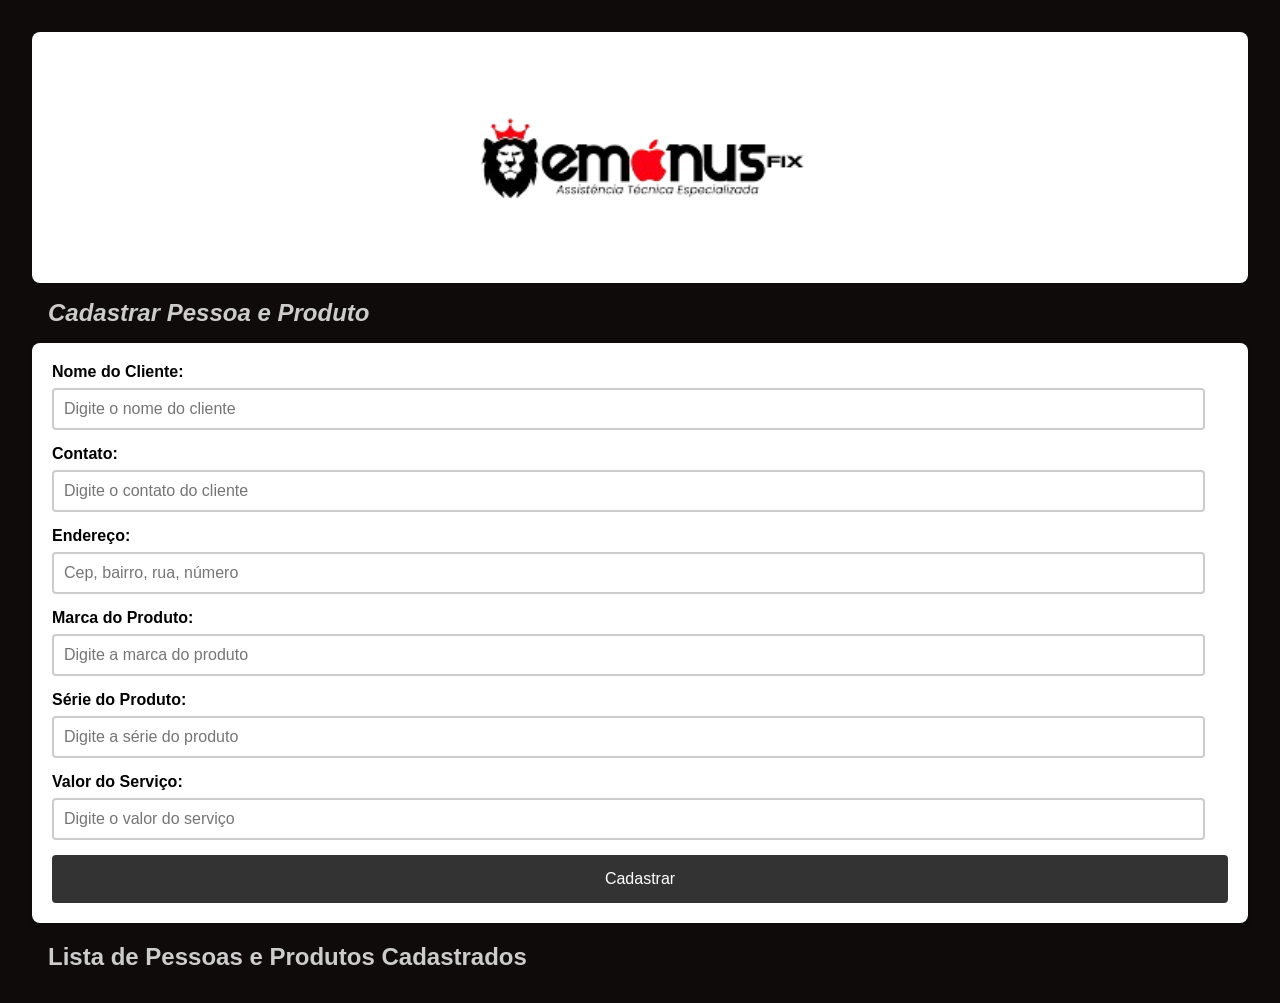
==== index.html @ d97e4c95 "Add files via upload" ====
<!DOCTYPE html>
<html lang="pt-br">
<head>
    <meta charset="UTF-8">
    <meta name="viewport" content="width=device-width, initial-scale=1.0">
    <title>Sistema de Cadastro</title>
    <link rel="stylesheet" href="style.css">
</head>
<body>
    <header>
        <h1>
            <img src="./logo emanus.png" alt="logo">
        </h1>
    </header>
    
    <main> 
        <!-- Formulário de Cadastro -->
        <section> 
            <h2> <i>Cadastrar Pessoa e Produto</i> </h2>
            <form id="cadastroForm"> 
                <label for="nomeCliente">Nome do Cliente:</label>
                <input type="text" id="nomeCliente" placeholder="Digite o nome do cliente" required> 
                
                <label for="contatoCliente">Contato:</label> 
                <input type="text" id="contatoCliente" placeholder="Digite o contato do cliente" required> 
                
                <label for="enderecoCliente">Endereço:</label> 
                <input type="text" id="enderecoCliente" placeholder="Cep, bairro, rua, número" required> 
                
                <label for="marcaProduto">Marca do Produto:</label> 
                <input type="text" id="marcaProduto" placeholder="Digite a marca do produto" required> 
                
                <label for="serieProduto">Série do Produto:</label> 
                <input type="text" id="serieProduto" placeholder="Digite a série do produto" required> 

                <label for="valordoserviço">Valor do Serviço:</label> 
                <input type="text" id="valordoserviço" placeholder="Digite o valor do serviço" required> 
                
                <button type="submit">Cadastrar</button> 
            </form> 
        </section> 

        <!-- Lista de Pessoas e Produtos --> 
        <section> 
            <h2>Lista de Pessoas e Produtos Cadastrados</h2> 
            <ul id="listaCadastro"></ul> 
        </section> 
    </main> 
    
    <script src="script.js"></script> 
</body>

</html>
---- style.css ----
/* Estilos gerais */ 
body { 
    font-family: Arial, sans-serif; 
    margin: 2rem; 
    padding: 0; 
    background-color: #100b0b; 
    
} 

/* Cabeçalho */
header { 
    background-color: #ffffff; 
    color: #333; 
    text-align: center; 
    padding: 20px; 
    border-radius: 8px;
} 

img {
    width: 35%;
    height: auto;
}

h1, h2 { 
    margin: 1rem; 
    color: #ccc;
} 

/* Formulário */ 
form { 
    background: white; 
    padding: 20px; 
    border-radius: 8px; 
    box-shadow: 0 2px 4px rgba(1, 0, 0, 0.2); 
    margin-bottom: 20px; 
} 

form label { 
    display: block; 
    margin-bottom: 7px; 
    font-weight: bold; 
} 

form input { 
    width: 96%; 
    padding: 10px; 
    margin-bottom: 15px; 
    border-radius: 4px; 
    border: 2px solid #ccc; 
    font-size: 16px; 
   
} 

form button { 
    background-color: #333; 
    color: white; 
    padding: 15px; 
    width: 100%; 
    border: none; 
    border-radius: 4px; 
    font-size: 16px; 
    cursor: pointer; 
} 

form button:hover { 
    background-color: #da1414; 
}
 
/* Lista de Pessoas e Produtos */ 
ul { 
    list-style: none; 
    padding: 0; 
} 

ul li { 
    background: #fff; 
    margin: 10px 0; 
    padding: 15px; 
    border-radius: 8px; 
    box-shadow: 0 2px 4px rgba(0, 0, 0, 0.1); 
} 

ul li span { 
    display: block; 
    margin-bottom: 5px; 
    font-size: 14px; 
    color: #555; 
} 

/* Responsividade */ 
@media (max-width: 768px) { 
    form { 
        padding: 15px; 
    } 
    ul li { 
        padding: 10px; 
    } 
}
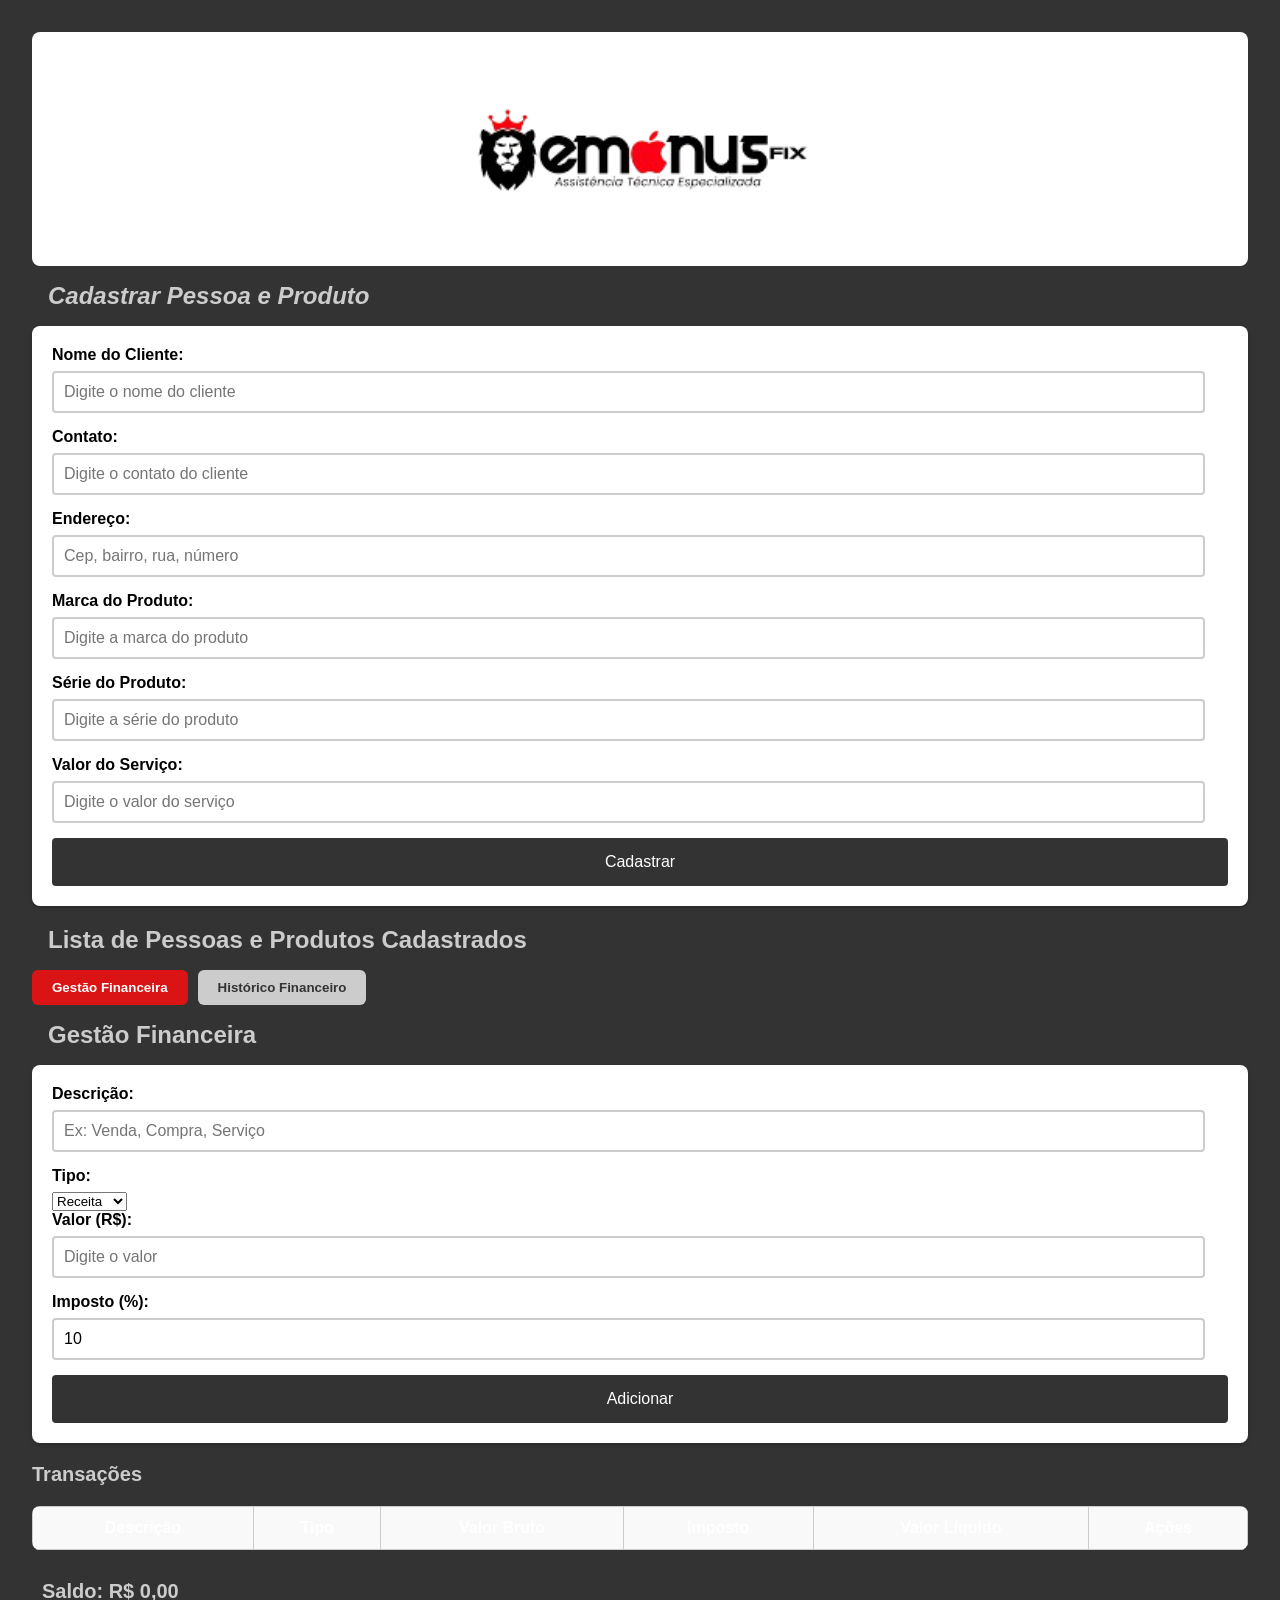
==== commit b7010aa7: "Update index.html" ====
--- a/index.html
+++ b/index.html
@@ -46,8 +46,77 @@
             <ul id="listaCadastro"></ul> 
         </section> 
     </main> 
+
+
+    <!-- Complemento -->
+        <!-- Menu de abas -->
+    <nav class="tabs">
+        <button class="tab-btn active" onclick="abrirAba('gestao')">Gestão Financeira</button>
+        <button class="tab-btn" onclick="abrirAba('historico')">Histórico Financeiro</button>
+    </nav>
+
+    <!-- Aba Gestão Financeira -->
+    <section id="gestao" class="tab-content active">
+        <h2>Gestão Financeira</h2>
+        <form id="financeForm">
+            <label for="descricao">Descrição:</label>
+            <input type="text" id="descricao" placeholder="Ex: Venda, Compra, Serviço" required>
+
+            <label for="tipo">Tipo:</label>
+            <select id="tipo" required>
+                <option value="receita">Receita</option>
+                <option value="despesa">Despesa</option>
+            </select>
+
+            <label for="valor">Valor (R$):</label>
+            <input type="number" id="valor" placeholder="Digite o valor" required>
+
+            <label for="imposto">Imposto (%):</label>
+            <input type="number" id="imposto" placeholder="Ex: 10" value="10" required>
+
+            <button type="submit">Adicionar</button>
+        </form>
+
+        <h3>Transações</h3>
+        <table id="tabelaFinanceira">
+            <thead>
+                <tr>
+                    <th>Descrição</th>
+                    <th>Tipo</th>
+                    <th>Valor Bruto</th>
+                    <th>Imposto</th>
+                    <th>Valor Líquido</th>
+                    <th>Ações</th>
+                </tr>
+            </thead>
+            <tbody></tbody>
+        </table>
+
+        <h3 id="saldo">Saldo: R$ 0,00</h3>
+    </section>
+
+    <!-- Aba Histórico -->
+    <section id="historico" class="tab-content">
+        <h2>Histórico Financeiro</h2>
+        <table id="tabelaHistorico">
+            <thead>
+                <tr>
+                    <th>Data</th>
+                    <th>Descrição</th>
+                    <th>Tipo</th>
+                    <th>Valor Bruto</th>
+                    <th>Imposto</th>
+                    <th>Valor Líquido</th>
+                </tr>
+            </thead>
+            <tbody></tbody>
+        </table>
+    </section>
+
+
+  
     
     <script src="script.js"></script> 
 </body>
 
-</html>+</html>
--- a/style.css
+++ b/style.css
@@ -1,18 +1,26 @@
-/* Estilos gerais */ 
+
+:root {
+    --cor0: #ffffff;
+    --cor1: #333;
+    --cor2: #ccc;
+    --cor3: #da1414;
+    --cor4: #555;
+}
+
 body { 
     font-family: Arial, sans-serif; 
     margin: 2rem; 
     padding: 0; 
-    background-color: #100b0b; 
+    background-color: var(--cor1); 
     
 } 
 
-/* Cabeçalho */
+
 header { 
-    background-color: #ffffff; 
-    color: #333; 
+    background-color: var(--cor0); 
+    color: var(--cor1); 
     text-align: center; 
-    padding: 20px; 
+    padding: 10px; 
     border-radius: 8px;
 } 
 
@@ -23,12 +31,12 @@
 
 h1, h2 { 
     margin: 1rem; 
-    color: #ccc;
-} 
-
-/* Formulário */ 
+    color: var(--cor2);
+} 
+
+
 form { 
-    background: white; 
+    background: var(--cor0); 
     padding: 20px; 
     border-radius: 8px; 
     box-shadow: 0 2px 4px rgba(1, 0, 0, 0.2); 
@@ -46,14 +54,13 @@
     padding: 10px; 
     margin-bottom: 15px; 
     border-radius: 4px; 
-    border: 2px solid #ccc; 
+    border: 2px solid var(--cor2); 
     font-size: 16px; 
-   
 } 
 
 form button { 
-    background-color: #333; 
-    color: white; 
+    background-color: var(--cor1); 
+    color: var(--cor0); 
     padding: 15px; 
     width: 100%; 
     border: none; 
@@ -63,17 +70,16 @@
 } 
 
 form button:hover { 
-    background-color: #da1414; 
+    background-color: var(--cor3); 
 }
  
-/* Lista de Pessoas e Produtos */ 
 ul { 
     list-style: none; 
     padding: 0; 
 } 
 
 ul li { 
-    background: #fff; 
+    background: var(--cor0); 
     margin: 10px 0; 
     padding: 15px; 
     border-radius: 8px; 
@@ -84,8 +90,160 @@
     display: block; 
     margin-bottom: 5px; 
     font-size: 14px; 
-    color: #555; 
-} 
+    color: var(--cor4); 
+} 
+
+/*adaptação do código*/
+
+/* Estilo financeiro */
+#tabelaFinanceira {
+    width: 100%;
+    border-collapse: collapse;
+    margin-top: 15px;
+}
+
+#tabelaFinanceira th, #tabelaFinanceira td {
+    border: 1px solid var(--cor2);
+    padding: 10px;
+    text-align: center;
+}
+
+#tabelaFinanceira th {
+    
+    color: var(--cor0);
+}
+
+#saldo {
+    margin-top: 15px;
+    font-size: 18px;
+    font-weight: bold;
+    color: var(--cor0);
+}
+
+/* Estilo financeiro */
+#tabelaFinanceira {
+    width: 100%;
+    border-collapse: collapse;
+    margin-top: 15px;
+    border-radius: 8px;
+    overflow: hidden;
+}
+
+#tabelaFinanceira th, #tabelaFinanceira td {
+    border: 1px solid var(--cor2);
+    padding: 12px;
+    text-align: center;
+}
+
+#tabelaFinanceira th {
+    
+    color: var(--cor0);
+    font-size: 16px;
+}
+
+#tabelaFinanceira tr {
+    background-color: #f9f9f9;
+}
+
+.receita {
+    color: green;
+    font-weight: bold;
+}
+
+.despesa {
+    color: red;
+    font-weight: bold;
+}
+
+#saldo {
+    margin-top: 15px;
+    font-size: 20px;
+    font-weight: bold;
+    padding: 10px;
+    border-radius: 6px;
+    display: inline-block;
+}
+
+.liquido {
+    font-weight: bold;
+    color: blue;
+}
+
+/*Complemento*/
+
+/* Estilo das abas */
+.tabs {
+    display: flex;
+    gap: 10px;
+    margin: 15px 0;
+}
+
+.tab-btn {
+    padding: 10px 20px;
+    border: none;
+    border-radius: 6px;
+    cursor: pointer;
+    background: var(--cor2);
+    color: var(--cor1);
+    font-weight: bold;
+}
+
+.tab-btn.active {
+    background: var(--cor3);
+    color: var(--cor0);
+}
+
+.tab-content {
+    display: none;
+}
+
+.tab-content.active {
+    display: block;
+}
+
+/*branco*/
+/* Aba de histórico com fundo branco */
+#historico {
+    background-color: #ffffff;
+    padding: 15px;
+    border-radius: 8px;
+    box-shadow: 0 2px 6px rgba(0,0,0,0.2);
+    color: #333; /* texto escuro para contraste */
+}
+
+/* Tabela do histórico */
+#tabelaHistorico {
+    width: 100%;
+    border-collapse: collapse;
+    margin-top: 15px;
+}
+
+#tabelaHistorico th, #tabelaHistorico td {
+    border: 1px solid #ccc;
+    padding: 10px;
+    text-align: center;
+}
+
+#tabelaHistorico th {
+    background-color: #333;
+    color: #fff;
+    font-size: 16px;
+}
+
+#tabelaHistorico tr:nth-child(even) {
+    background-color: #f9f9f9;
+}
+
+/* Título da tabela de transações */
+#gestao h3 {
+    color: #ccc; /* deixa o texto branco */
+    margin-top: 20px;
+    font-size: 20px;
+    font-weight: bold;
+}
+
+
+
 
 /* Responsividade */ 
 @media (max-width: 768px) { 
@@ -95,4 +253,4 @@
     ul li { 
         padding: 10px; 
     } 
-}+}
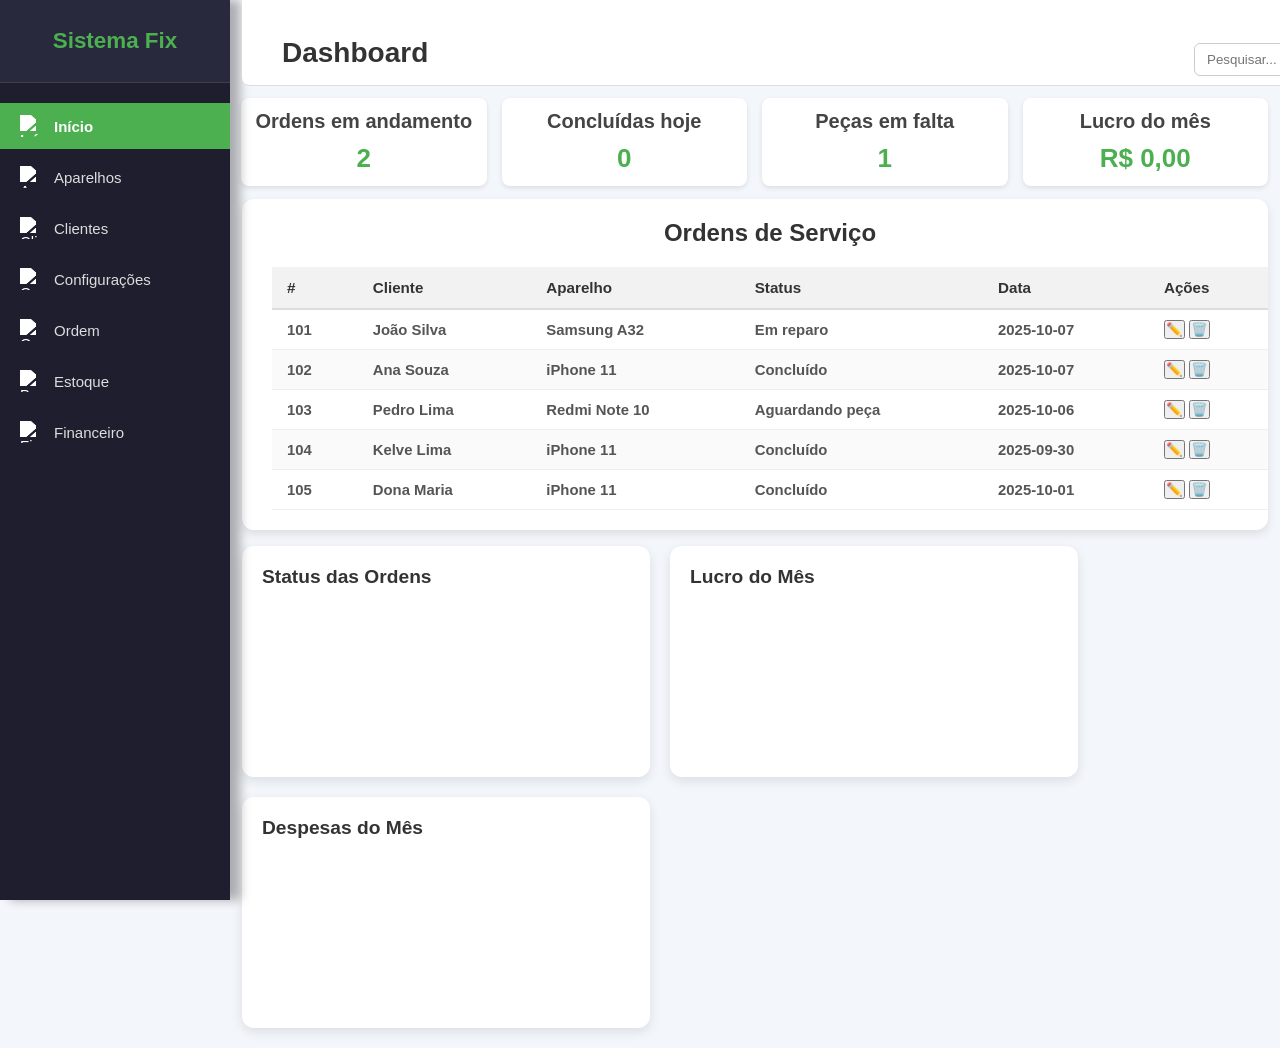
==== commit 31d4337f: "Add files via upload" ====
--- a/index.html
+++ b/index.html
@@ -1,122 +1,178 @@
 <!DOCTYPE html>
-<html lang="pt-br">
+<html lang="pt-BR">
 <head>
-    <meta charset="UTF-8">
-    <meta name="viewport" content="width=device-width, initial-scale=1.0">
-    <title>Sistema de Cadastro</title>
-    <link rel="stylesheet" href="style.css">
+  <meta charset="UTF-8">
+  <meta name="viewport" content="width=device-width, initial-scale=1.0">
+  <link rel="stylesheet" href="style.css">
+  <script src="https://cdn.jsdelivr.net/npm/chart.js"></script>  <!-- Biblioteca Chart.js -->
+  <script src="app.js"></script>
+
+  <title>Sistema Fix - Dashboard</title>
 </head>
 <body>
-    <header>
-        <h1>
-            <img src="./logo emanus.png" alt="logo">
-        </h1>
+
+    <!--Menu Lateral-->
+    <aside class="sidebar">
+        <div class="logo">
+            <h2>Sistema Fix</h2>
+        </div>
+
+        <nav class="menu">
+            <ul>
+                <li>
+                    <a href="index.html" class="active">
+                        <img src="/Imagens/house.png" alt="Início"> 
+                        Início
+                    </a>
+                </li>
+                <li>
+                    <a href="aparelhos.html">
+                        <img src="/Imagens/phone.png" alt="Aparelhos"> 
+                        Aparelhos
+                    </a>
+                </li>
+                <li>
+                    <a href="clientes.html">
+                        <img src="/Imagens/contact.png" alt="Clientes"> 
+                        Clientes
+                    </a>
+                </li>
+                <li>
+                    <a href="configuração.html">
+                        <img src="/Imagens/settings.png" alt="Configurações"> 
+                        Configurações
+                    </a>
+                </li>
+                <li>
+                    <a href="ordens.html">
+                        <img src="/Imagens/scroll-text.png" alt="Ordem"> 
+                        Ordem
+                    </a>
+                </li>
+                <li>
+                    <a href="estoque.html">
+                        <img src="/Imagens/boxes.png" alt="Boxes"> 
+                        Estoque
+                    </a>
+                </li>
+                <li>
+                    <a href="financeiro.html">
+                        <img src="/Imagens/badge-dollar-sign.png" alt="Financeiro"> 
+                        Financeiro
+                    </a>
+                </li>
+            </ul>
+        </nav>
+        
+        <!--<button id="themeToggle" class="btn tema">
+            <img src="/Imagens/sun-moon.png" alt="Dia/Noite">
+        </button>-->
+    </aside>
+
+    <!-- Área principal -->
+    <header class="topbar">
+        <h1 class="titulo-dashboard"><b>Dashboard</h1>
+        <div class="search-bar">
+            <input type="text" placeholder="Pesquisar...">
+        </div>
     </header>
-    
-    <main> 
-        <!-- Formulário de Cadastro -->
-        <section> 
-            <h2> <i>Cadastrar Pessoa e Produto</i> </h2>
-            <form id="cadastroForm"> 
-                <label for="nomeCliente">Nome do Cliente:</label>
-                <input type="text" id="nomeCliente" placeholder="Digite o nome do cliente" required> 
-                
-                <label for="contatoCliente">Contato:</label> 
-                <input type="text" id="contatoCliente" placeholder="Digite o contato do cliente" required> 
-                
-                <label for="enderecoCliente">Endereço:</label> 
-                <input type="text" id="enderecoCliente" placeholder="Cep, bairro, rua, número" required> 
-                
-                <label for="marcaProduto">Marca do Produto:</label> 
-                <input type="text" id="marcaProduto" placeholder="Digite a marca do produto" required> 
-                
-                <label for="serieProduto">Série do Produto:</label> 
-                <input type="text" id="serieProduto" placeholder="Digite a série do produto" required> 
-
-                <label for="valordoserviço">Valor do Serviço:</label> 
-                <input type="text" id="valordoserviço" placeholder="Digite o valor do serviço" required> 
-                
-                <button type="submit">Cadastrar</button> 
-            </form> 
-        </section> 
-
-        <!-- Lista de Pessoas e Produtos --> 
-        <section> 
-            <h2>Lista de Pessoas e Produtos Cadastrados</h2> 
-            <ul id="listaCadastro"></ul> 
-        </section> 
-    </main> 
 
 
-    <!-- Complemento -->
-        <!-- Menu de abas -->
-    <nav class="tabs">
-        <button class="tab-btn active" onclick="abrirAba('gestao')">Gestão Financeira</button>
-        <button class="tab-btn" onclick="abrirAba('historico')">Histórico Financeiro</button>
-    </nav>
+    <!-- Cards principais -->
+    <section class="cards-container">
+        <div class="card">
+            <h3>Ordens em andamento</h3>
+            <p>12</p>
+        </div>
 
-    <!-- Aba Gestão Financeira -->
-    <section id="gestao" class="tab-content active">
-        <h2>Gestão Financeira</h2>
-        <form id="financeForm">
-            <label for="descricao">Descrição:</label>
-            <input type="text" id="descricao" placeholder="Ex: Venda, Compra, Serviço" required>
+        <div class="card">
+            <h3>Concluídas hoje</h3>
+            <p>5</p>
+        </div>
 
-            <label for="tipo">Tipo:</label>
-            <select id="tipo" required>
-                <option value="receita">Receita</option>
-                <option value="despesa">Despesa</option>
-            </select>
+        <div class="card">
+            <h3>Peças em falta</h3>
+            <p>3</p>
+        </div>
 
-            <label for="valor">Valor (R$):</label>
-            <input type="number" id="valor" placeholder="Digite o valor" required>
-
-            <label for="imposto">Imposto (%):</label>
-            <input type="number" id="imposto" placeholder="Ex: 10" value="10" required>
-
-            <button type="submit">Adicionar</button>
-        </form>
-
-        <h3>Transações</h3>
-        <table id="tabelaFinanceira">
-            <thead>
-                <tr>
-                    <th>Descrição</th>
-                    <th>Tipo</th>
-                    <th>Valor Bruto</th>
-                    <th>Imposto</th>
-                    <th>Valor Líquido</th>
-                    <th>Ações</th>
-                </tr>
-            </thead>
-            <tbody></tbody>
-        </table>
-
-        <h3 id="saldo">Saldo: R$ 0,00</h3>
+        <div class="card">
+            <h3>Lucro do mês</h3>
+            <p>R$ 4.520,00</p>
+        </div>
     </section>
 
-    <!-- Aba Histórico -->
-    <section id="historico" class="tab-content">
-        <h2>Histórico Financeiro</h2>
-        <table id="tabelaHistorico">
-            <thead>
-                <tr>
-                    <th>Data</th>
-                    <th>Descrição</th>
-                    <th>Tipo</th>
-                    <th>Valor Bruto</th>
-                    <th>Imposto</th>
-                    <th>Valor Líquido</th>
-                </tr>
-            </thead>
-            <tbody></tbody>
-        </table>
+    <!-- Tabela de ordens -->
+    <section class="table">
+      <h3>Ordens de Serviço</h3>
+      <table>
+        <thead>
+          <tr>
+            <th>#</th>
+            <th>Cliente</th>
+            <th>Aparelho</th>
+            <th>Status</th>
+            <th>Data</th>
+            <th>Ações</th>
+          </tr>
+        </thead>
+        <tbody>
+          <tr>
+            <td>101</td>
+            <td>João Silva</td>
+            <td>Samsung A32</td>
+            <td>Em reparo</td>
+            <td>07/10/2025</td>
+          </tr>
+          <tr>
+            <td>102</td>
+            <td>Ana Souza</td>
+            <td>iPhone 11</td>
+            <td>Concluído</td>
+            <td>07/10/2025</td>
+          </tr>
+          <tr>
+            <td>103</td>
+            <td>Pedro Lima</td>
+            <td>Redmi Note 10</td>
+            <td>Aguardando peça</td>
+            <td>06/10/2025</td>
+          </tr>
+          <tr>
+            <td>104</td>
+            <td>Kelve Lima</td>
+            <td>iPhone 11</td>
+            <td>Concluído</td>
+            <td>07/10/2025</td>
+          </tr>
+          <tr>
+            <td>105</td>
+            <td>Dona Maria</td>
+            <td>iPhone 11</td>
+            <td>Concluído</td>
+            <td>07/10/2025</td>
+          </tr>
+        </tbody>
+      </table>
     </section>
 
+    <section class="graficos">
+        <div class="grafico-card">
+            <h3>Status das Ordens</h3>
+            <canvas id="chart-status"></canvas>
+        </div>
 
-  
-    
-    <script src="script.js"></script> 
-</body>
+        <div class="grafico-card">
+            <h3>Lucro do Mês</h3>
+            <canvas id="chart-lucro"></canvas>
+        </div>
 
+        <div class="grafico-card">
+            <h3>Despesas do Mês</h3>
+            <canvas id="chart-lucro"></canvas>
+        </div>
+    </section>
+
+<script src="index.js"></script>
+
+</body>  
 </html>
--- a/style.css
+++ b/style.css
@@ -1,256 +1,256 @@
-
-:root {
-    --cor0: #ffffff;
-    --cor1: #333;
-    --cor2: #ccc;
-    --cor3: #da1414;
-    --cor4: #555;
-}
-
-body { 
-    font-family: Arial, sans-serif; 
-    margin: 2rem; 
-    padding: 0; 
-    background-color: var(--cor1); 
-    
+* {
+  margin: 0;          /* Remove margens padrão de todos os elementos */
+  padding: 0px;         /* Remove preenchimentos padrão de todos os elementos */
+  box-sizing: border-box;  /* Inclui padding e border na largura/altura total do elemento */
+  font-family: 'Roboto', 'Segoe UI', Arial, sans-serif;  /* Define a família de fontes em ordem de preferência */
 } 
 
-
-header { 
-    background-color: var(--cor0); 
-    color: var(--cor1); 
-    text-align: center; 
-    padding: 10px; 
-    border-radius: 8px;
-} 
-
-img {
-    width: 35%;
-    height: auto;
-}
-
-h1, h2 { 
-    margin: 1rem; 
-    color: var(--cor2);
-} 
-
-
-form { 
-    background: var(--cor0); 
-    padding: 20px; 
-    border-radius: 8px; 
-    box-shadow: 0 2px 4px rgba(1, 0, 0, 0.2); 
-    margin-bottom: 20px; 
-} 
-
-form label { 
-    display: block; 
-    margin-bottom: 7px; 
-    font-weight: bold; 
-} 
-
-form input { 
-    width: 96%; 
-    padding: 10px; 
-    margin-bottom: 15px; 
-    border-radius: 4px; 
-    border: 2px solid var(--cor2); 
-    font-size: 16px; 
-} 
-
-form button { 
-    background-color: var(--cor1); 
-    color: var(--cor0); 
-    padding: 15px; 
-    width: 100%; 
-    border: none; 
-    border-radius: 4px; 
-    font-size: 16px; 
-    cursor: pointer; 
-} 
-
-form button:hover { 
-    background-color: var(--cor3); 
-}
- 
-ul { 
-    list-style: none; 
-    padding: 0; 
-} 
-
-ul li { 
-    background: var(--cor0); 
-    margin: 10px 0; 
-    padding: 15px; 
-    border-radius: 8px; 
-    box-shadow: 0 2px 4px rgba(0, 0, 0, 0.1); 
-} 
-
-ul li span { 
-    display: block; 
-    margin-bottom: 5px; 
-    font-size: 14px; 
-    color: var(--cor4); 
-} 
-
-/*adaptação do código*/
-
-/* Estilo financeiro */
-#tabelaFinanceira {
-    width: 100%;
-    border-collapse: collapse;
-    margin-top: 15px;
-}
-
-#tabelaFinanceira th, #tabelaFinanceira td {
-    border: 1px solid var(--cor2);
-    padding: 10px;
-    text-align: center;
-}
-
-#tabelaFinanceira th {
-    
-    color: var(--cor0);
-}
-
-#saldo {
-    margin-top: 15px;
-    font-size: 18px;
-    font-weight: bold;
-    color: var(--cor0);
-}
-
-/* Estilo financeiro */
-#tabelaFinanceira {
-    width: 100%;
-    border-collapse: collapse;
-    margin-top: 15px;
-    border-radius: 8px;
-    overflow: hidden;
-}
-
-#tabelaFinanceira th, #tabelaFinanceira td {
-    border: 1px solid var(--cor2);
-    padding: 12px;
-    text-align: center;
-}
-
-#tabelaFinanceira th {
-    
-    color: var(--cor0);
-    font-size: 16px;
-}
-
-#tabelaFinanceira tr {
-    background-color: #f9f9f9;
-}
-
-.receita {
-    color: green;
-    font-weight: bold;
-}
-
-.despesa {
-    color: red;
-    font-weight: bold;
-}
-
-#saldo {
-    margin-top: 15px;
-    font-size: 20px;
-    font-weight: bold;
-    padding: 10px;
-    border-radius: 6px;
-    display: inline-block;
-}
-
-.liquido {
-    font-weight: bold;
-    color: blue;
-}
-
-/*Complemento*/
-
-/* Estilo das abas */
-.tabs {
-    display: flex;
-    gap: 10px;
-    margin: 15px 0;
-}
-
-.tab-btn {
-    padding: 10px 20px;
-    border: none;
-    border-radius: 6px;
-    cursor: pointer;
-    background: var(--cor2);
-    color: var(--cor1);
-    font-weight: bold;
-}
-
-.tab-btn.active {
-    background: var(--cor3);
-    color: var(--cor0);
-}
-
-.tab-content {
-    display: none;
-}
-
-.tab-content.active {
-    display: block;
-}
-
-/*branco*/
-/* Aba de histórico com fundo branco */
-#historico {
-    background-color: #ffffff;
-    padding: 15px;
-    border-radius: 8px;
-    box-shadow: 0 2px 6px rgba(0,0,0,0.2);
-    color: #333; /* texto escuro para contraste */
-}
-
-/* Tabela do histórico */
-#tabelaHistorico {
-    width: 100%;
-    border-collapse: collapse;
-    margin-top: 15px;
-}
-
-#tabelaHistorico th, #tabelaHistorico td {
-    border: 1px solid #ccc;
-    padding: 10px;
-    text-align: center;
-}
-
-#tabelaHistorico th {
-    background-color: #333;
-    color: #fff;
-    font-size: 16px;
-}
-
-#tabelaHistorico tr:nth-child(even) {
-    background-color: #f9f9f9;
-}
-
-/* Título da tabela de transações */
-#gestao h3 {
-    color: #ccc; /* deixa o texto branco */
-    margin-top: 20px;
-    font-size: 20px;
-    font-weight: bold;
-}
-
-
-
-
-/* Responsividade */ 
-@media (max-width: 768px) { 
-    form { 
-        padding: 15px; 
-    } 
-    ul li { 
-        padding: 10px; 
-    } 
-}
+body {
+  background: #f3f6fa;;  /* Define um fundo cinza claro para a página */
+}
+
+/* ===== SIDEBAR ===== */
+.sidebar {
+  position: fixed;
+  top: 0;
+  left: 0;
+  width: 230px;
+  height: 100vh; /* ocupa toda a altura da tela */
+  background-color: #1e1e2f; /* cor de fundo */
+  color: #fff;
+  display: flex;
+  flex-direction: column;
+  box-shadow: 10px 0 10px rgba(0, 0, 0, 0.3);
+  overflow: hidden;
+}
+
+/* ===== LOGO ===== */
+.sidebar .logo {
+  text-align: center;
+  padding: 28px 10px;
+  background-color: #29293d; /* Cor clara va parte da logo*/
+  border-bottom: 1px solid rgba(255, 255, 255, 0.1);
+}
+
+.sidebar .logo h2 {
+  font-size: 1.4rem;
+  color: #4CAF50;
+  margin: 0;
+}
+
+/* ===== MENU ===== */
+.sidebar .menu ul {
+  list-style: none;
+  padding: 0;
+  margin: 20px 0px;
+}
+
+.sidebar .menu ul li {
+  margin: 5px 0;
+}
+
+.sidebar .menu ul li a {
+  display: flex;
+  align-items: center;
+  padding: 12px 20px;
+  color: #ddd;
+  text-decoration: none;
+  font-size: 15px;
+  transition: background 0.3s, color 0.3s;
+}
+
+.sidebar .menu ul li a img {
+  width: 22px;
+  height: 22px;
+  margin-right: 12px;
+  filter: brightness(0) invert(1); /* deixa os ícones brancos */
+  transition: transform 0.2s;
+}
+
+/* ===== HOVER ===== */
+.sidebar .menu ul li a:hover {
+  background-color: #33334d;
+  color: #fff;
+}
+
+.sidebar .menu ul li a:hover img {
+  transform: scale(1.1);
+}
+
+/* ===== LINK ATIVO ===== */
+.sidebar .menu ul li.active a {
+  background-color: #4CAF50;
+  color: #fff;
+  font-weight: bold;
+}
+
+.sidebar .menu ul li.active a img {
+  filter: brightness(0) invert(1);
+}
+
+/* ======= Topbar (Header) ======= */
+.topbar {
+  margin-right: 12px;
+  position: fixed;
+  top: 0;
+  left: 242px; /* distância igual à largura do sidebar */
+  right: 0;
+  height: 86px;
+  display: flex;
+  align-items: center;
+  justify-content: left; /* centraliza o título */
+  background-color: #fff;
+  border-bottom: 1px solid #ddd;
+  z-index: 100;
+  padding: 0 40px; /* aproxima da barra de pesquis*/
+  width: 1282px; 
+  border-radius: 0 0 8px 8px;
+}
+
+
+/* ======= Título “Dashboard” ======= */
+.titulo-dashboard {
+  margin-top: 20px;
+  font-size: 28px;
+  font-weight: 600;
+  color: #333;
+}
+
+/* ======= Barra de Pesquisa ======= */
+.search-bar {
+  padding: 8px 0px;
+  position: absolute;
+  right: 30px;
+  bottom: 1px;
+}
+
+.search-bar input {
+  width: 300px;
+  padding: 8px 12px;
+  border: 1px solid #ccc;
+  border-radius: 6px;
+  outline: none;
+  transition: 0.3s;
+}
+
+.search-bar input:focus {
+  border-color: #666;
+}
+
+/* ====== Containers ====== */
+.cards-container {
+  margin: 98px 12px 0px 142px;
+  padding-left: 99px;
+  display: flex;        /* Coloca as caixas lado a lado (em linha) */
+  gap: 15px;            /* Espaço entre as caixas */
+  flex-wrap: wrap;      /* Permite quebrar para outra linha em telas pequenas */
+}
+
+.card {
+  flex: 1 1 200px;      /* Todas com mesma largura, mínimo de 200px */
+  background: #fff;  /* Cor de fundo clara */
+  padding: 12px;        /* Espaço interno */
+  border-radius: 8px;   /* Cantos arredondados */
+  text-align: center;   /* Centraliza o texto */
+  box-shadow: 0 2px 5px rgba(0,0,0,0.1); /* Sombra leve */
+  text-align: center; /* Centraliza o conteúdo */
+  transition: all 0.3s ease; /* Animação suave no hover */
+  cursor: pointer; /* Mostra o cursor de clique */
+}
+
+.card:hover{
+  transform: translateY(-6px); /* Eleva o card levemente ao passar o mouse */
+  box-shadow: 0 6px 16px rgba(0, 0, 0, 0.15); /* Sombra mais forte no hover */
+}
+
+.card h3 {
+  font-size: 20px; /* Tamanho do título */
+  color: #444; /* Cor do texto do título */
+  margin-bottom: 10px; /* Espaçamento abaixo do título */
+}
+
+.card p {
+  font-size: 26px; /* Tamanho do número */
+  font-weight: bold; 
+  color: #4CAF50; /* Azul moderno */
+}
+
+/* ===== ÁREA PRINCIPAL ===== */
+.table {
+  margin: 13px 12px 0 242px;  /* Espaço acima e abaixo (40px) e centraliza horizontalmente */
+  padding: 20px 0px 20px 30px;
+  background-color: #fff;         /* Cor de fundo branca */
+  border-radius: 12px;            /* Arredonda os cantos do container */
+  box-shadow: 0 4px 10px rgba(0, 0, 0, 0.1); /* Adiciona uma sombra leve para destacar */
+}
+
+.table h3 {
+  margin-bottom: 20px;            /* Espaço abaixo do título */
+  text-align: center;               /* Alinha o título à esquerda */
+  font-size: 1.5rem;              /* Tamanho da fonte do título */
+  color: #333;                    /* Cor escura para o texto */
+}
+
+/* ===== ESTILIZAÇÃO DA TABELA ===== */
+.table table {
+  width: 100%;                    /* Faz a tabela ocupar toda a largura do container */
+  border-collapse: collapse;      /* Remove espaços entre bordas das células */
+  text-align: left;               /* Alinha todo o conteúdo da tabela à esquerda */
+}
+
+.table thead {
+  background-color: #f2f2f2;      /* Cor de fundo cinza claro para o cabeçalho */
+}
+
+.table th {
+  padding: 12px 15px;             /* Espaçamento interno das células do cabeçalho */
+  color: #333;                    /* Cor do texto do cabeçalho */
+  font-weight: 600;               /* Deixa o texto em negrito */
+  font-size: 0.95rem;             /* Define o tamanho da fonte das colunas */
+  border-bottom: 2px solid #ddd;  /* Linha de separação abaixo do cabeçalho */
+}
+
+.table td {
+  padding: 10px 15px;             /* Espaçamento interno das células de dados */
+  border-bottom: 1px solid #eee;  /* Linha de separação entre as linhas da tabela */
+  font-size: 0.93rem;             /* Tamanho de fonte um pouco menor que o cabeçalho */
+  color: #555;                    /* Cor do texto em cinza escuro */
+}
+
+/* ===== COR DE FUNDO ALTERNADA ===== */
+.table tbody tr:nth-child(even) {
+  background-color: #fafafa;      /* Linhas pares ficam com fundo levemente cinza */
+}
+
+/* ===== EFEITO AO PASSAR O MOUSE ===== */
+.table tbody tr:hover {
+  background-color: #f0f8ff;      /* Linha fica azulada ao passar o mouse */
+  transition: 0.2s ease-in-out;   /* Efeito de transição suave de cor */
+}
+
+/* ===== STATUS (opcional para destaque visual futuro) ===== */
+.table td:nth-child(4) {
+  font-weight: 600;               /* Destaca o status com texto mais forte */
+}
+
+/*Gráfico*/
+.graficos {
+  display: flex;
+  flex-wrap: wrap;
+  gap: 20px;
+  margin: 16px 0px 20px 242px;
+}
+
+.grafico-card {
+  background: #fff;
+  padding: 20px;
+  border-radius: 12px;
+  box-shadow: 0 4px 12px rgba(0,0,0,0.1);
+  width: 408px;
+}
+
+.grafico-card h3 {
+  margin-bottom: 15px;
+  font-size: 1.2em;
+  color: #333;
+}
